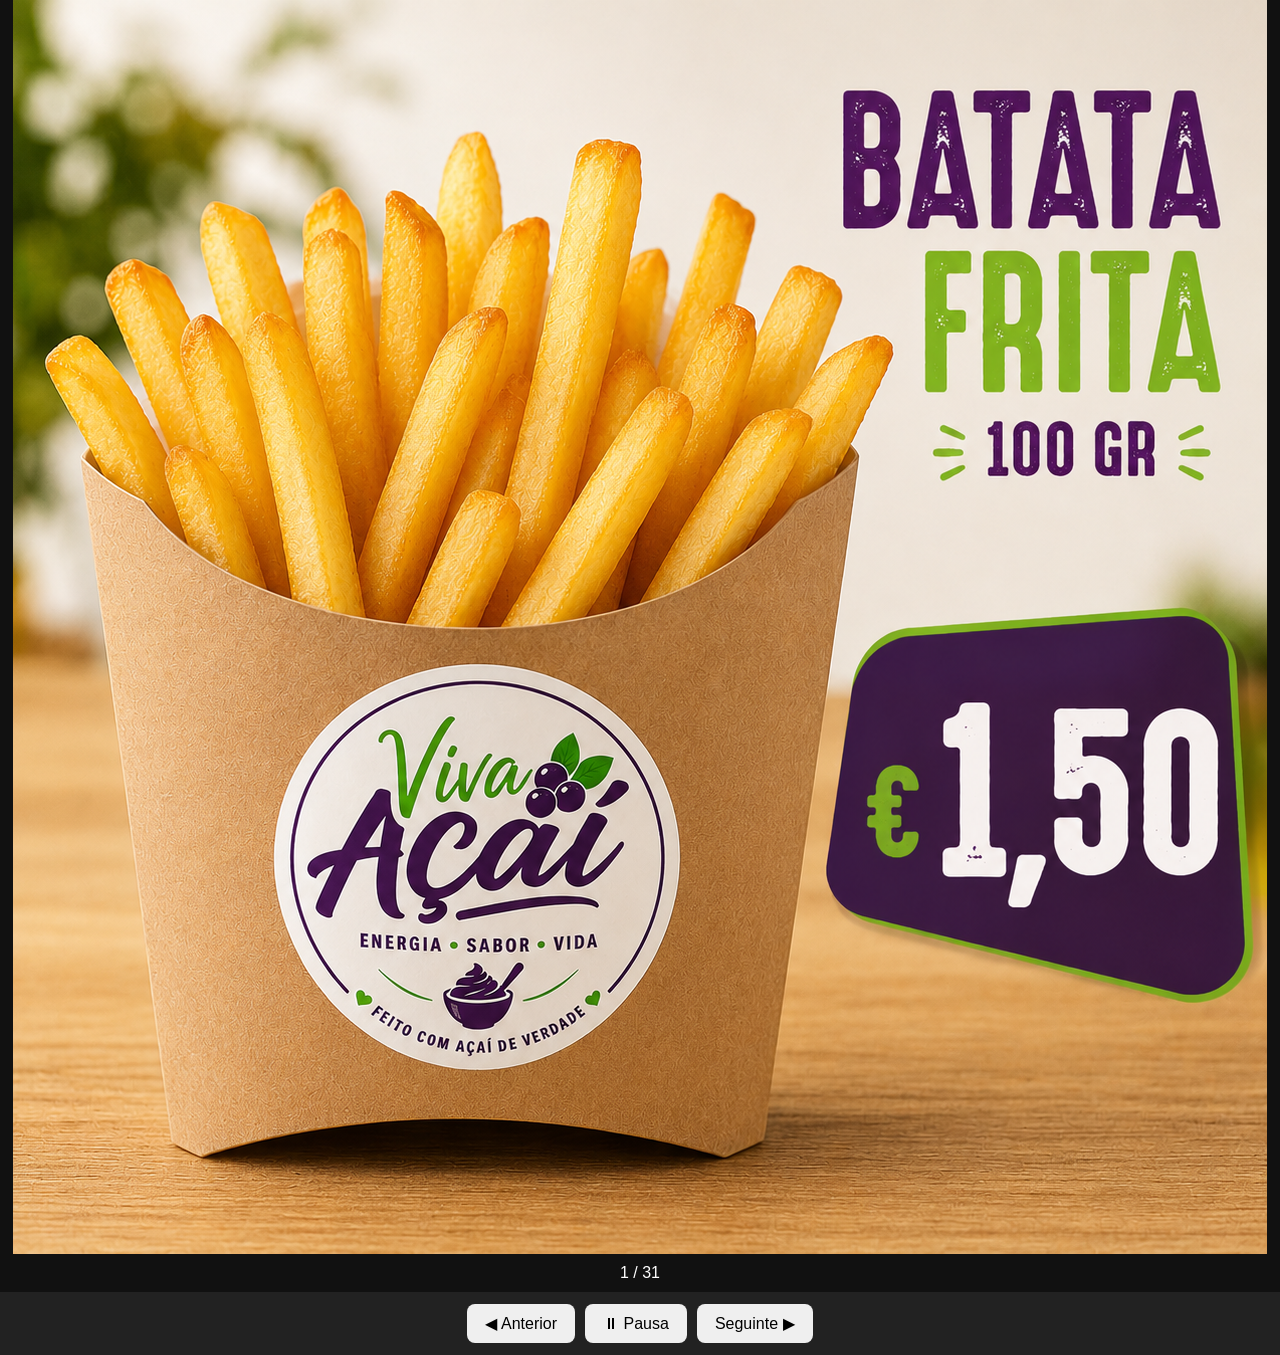
==== index.html @ 9723da30 "Initial commit: Viva Food catalog with GitHub Pages setup" ====
<!DOCTYPE html><html lang="pt"><head><meta charset="utf-8">
<meta name="viewport" content="width=device-width,initial-scale=1">
<title>Viva Food - Catálogo</title>
<style>
body{margin:0;background:#111;color:#fff;font-family:Arial,sans-serif;display:flex;flex-direction:column;height:100vh}
#viewer{flex:1;display:flex;align-items:center;justify-content:center}
img{max-width:100%;max-height:100%;object-fit:contain}
.controls{display:flex;gap:10px;justify-content:center;padding:12px;background:#222}
button{padding:10px 18px;font-size:16px;border:none;border-radius:8px;cursor:pointer}
#counter{padding:10px;text-align:center}
</style></head><body>
<div id="viewer"><img id="slide"></div>
<div id="counter"></div>
<div class="controls">
<button onclick="prev()">◀ Anterior</button>
<button onclick="toggle()" id="pp">⏸ Pausa</button>
<button onclick="next()">Seguinte ▶</button>
</div>
<script>
const imgs=["BATATA FRITA 100 GR.png","CAMARAO COM ALHO PORα.jpeg","CARDAPIO 1254 X 1254.png","COCA Z.png","CRISTAL.png","ChatGPT Image 23_06_2026, 23_33_14.png","ESPAGUETTI.png","FANTA 33.png","FOLHA 1.png","FOLHA 5.png","IMPERIAL 1,50.png","LASANHA.png","MASSAS FOLHA 4.png","NOSSAS PIZZAS 30 CM.png","PAGINA 2 DE 6.png","PAGINA 2.png","PAGINA 3 DE 6.png","PAGINA 3.png","PAGINA 4.png","QR CODE PROMOÇAO.png","QR CODE VIDEO.png","SALGADAS.png","SALGADINHOS BRASILEIROS 123.png","SOBREMESA WAFFLE AÇAI.png","SUCOS CARDAPIO.png","SUCOS SUCOS SUCOS.png","SWEPP.png","VIVA PASTAS CARDAPIO.png","WAFFLE.png","bolinho de tomate.png","pao de fiambre.jpeg"];
let i=0,play=true;
const el=document.getElementById('slide'),c=document.getElementById('counter'),pp=document.getElementById('pp');
function show(){el.src=imgs[i];c.textContent=(i+1)+" / "+imgs.length;}
function next(){i=(i+1)%imgs.length;show();}
function prev(){i=(i-1+imgs.length)%imgs.length;show();}
function toggle(){play=!play;pp.textContent=play?"⏸ Pausa":"▶ Play";}
setInterval(()=>{if(play)next();},5000);
document.onkeydown=e=>{if(e.key==="ArrowRight")next();if(e.key==="ArrowLeft")prev();if(e.key===" ")toggle();}
show();
</script></body></html>
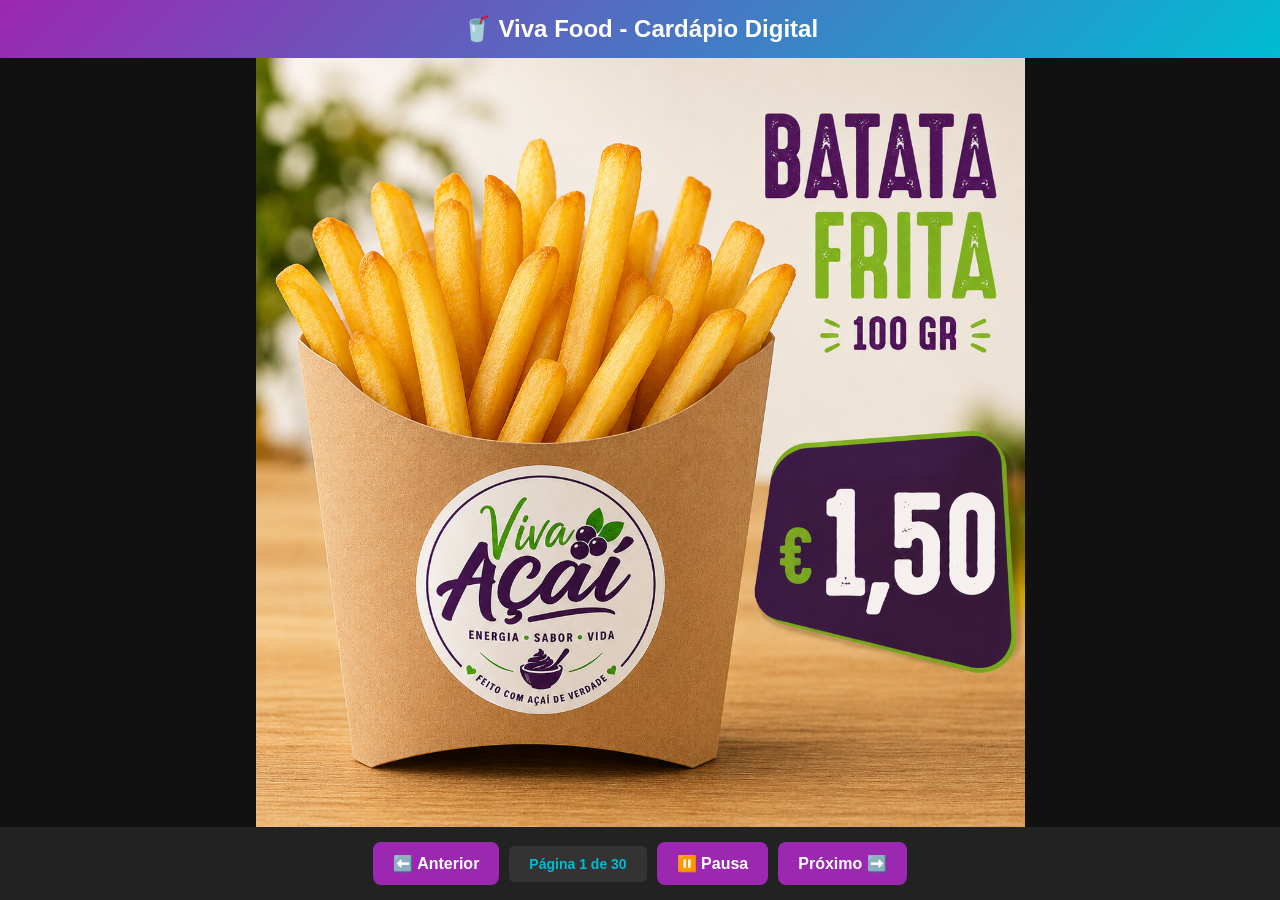
==== commit 447843c8: "Fix: Improve index.html with better styling and error handling" ====
--- a/index.html
+++ b/index.html
@@ -1,30 +1,212 @@
-<!DOCTYPE html><html lang="pt"><head><meta charset="utf-8">
-<meta name="viewport" content="width=device-width,initial-scale=1">
-<title>Viva Food - Catálogo</title>
-<style>
-body{margin:0;background:#111;color:#fff;font-family:Arial,sans-serif;display:flex;flex-direction:column;height:100vh}
-#viewer{flex:1;display:flex;align-items:center;justify-content:center}
-img{max-width:100%;max-height:100%;object-fit:contain}
-.controls{display:flex;gap:10px;justify-content:center;padding:12px;background:#222}
-button{padding:10px 18px;font-size:16px;border:none;border-radius:8px;cursor:pointer}
-#counter{padding:10px;text-align:center}
-</style></head><body>
-<div id="viewer"><img id="slide"></div>
-<div id="counter"></div>
-<div class="controls">
-<button onclick="prev()">◀ Anterior</button>
-<button onclick="toggle()" id="pp">⏸ Pausa</button>
-<button onclick="next()">Seguinte ▶</button>
-</div>
-<script>
-const imgs=["BATATA FRITA 100 GR.png","CAMARAO COM ALHO PORα.jpeg","CARDAPIO 1254 X 1254.png","COCA Z.png","CRISTAL.png","ChatGPT Image 23_06_2026, 23_33_14.png","ESPAGUETTI.png","FANTA 33.png","FOLHA 1.png","FOLHA 5.png","IMPERIAL 1,50.png","LASANHA.png","MASSAS FOLHA 4.png","NOSSAS PIZZAS 30 CM.png","PAGINA 2 DE 6.png","PAGINA 2.png","PAGINA 3 DE 6.png","PAGINA 3.png","PAGINA 4.png","QR CODE PROMOÇAO.png","QR CODE VIDEO.png","SALGADAS.png","SALGADINHOS BRASILEIROS 123.png","SOBREMESA WAFFLE AÇAI.png","SUCOS CARDAPIO.png","SUCOS SUCOS SUCOS.png","SWEPP.png","VIVA PASTAS CARDAPIO.png","WAFFLE.png","bolinho de tomate.png","pao de fiambre.jpeg"];
-let i=0,play=true;
-const el=document.getElementById('slide'),c=document.getElementById('counter'),pp=document.getElementById('pp');
-function show(){el.src=imgs[i];c.textContent=(i+1)+" / "+imgs.length;}
-function next(){i=(i+1)%imgs.length;show();}
-function prev(){i=(i-1+imgs.length)%imgs.length;show();}
-function toggle(){play=!play;pp.textContent=play?"⏸ Pausa":"▶ Play";}
-setInterval(()=>{if(play)next();},5000);
-document.onkeydown=e=>{if(e.key==="ArrowRight")next();if(e.key==="ArrowLeft")prev();if(e.key===" ")toggle();}
-show();
-</script></body></html>+<!DOCTYPE html>
+<html lang="pt-BR">
+<head>
+    <meta charset="UTF-8">
+    <meta name="viewport" content="width=device-width, initial-scale=1.0">
+    <title>🥤 Viva Food - Cardápio Digital</title>
+    <style>
+        * {
+            margin: 0;
+            padding: 0;
+            box-sizing: border-box;
+        }
+
+        body {
+            font-family: 'Arial', sans-serif;
+            background: #1a1a1a;
+            color: #fff;
+            display: flex;
+            flex-direction: column;
+            height: 100vh;
+            overflow: hidden;
+        }
+
+        header {
+            background: linear-gradient(135deg, #9C27B0 0%, #00BCD4 100%);
+            padding: 15px;
+            text-align: center;
+            box-shadow: 0 4px 6px rgba(0,0,0,0.3);
+        }
+
+        header h1 {
+            font-size: 24px;
+            margin: 0;
+        }
+
+        #viewer {
+            flex: 1;
+            display: flex;
+            align-items: center;
+            justify-content: center;
+            overflow: auto;
+            background: #111;
+        }
+
+        #slide {
+            max-width: 100%;
+            max-height: 100%;
+            object-fit: contain;
+        }
+
+        .controls {
+            display: flex;
+            gap: 10px;
+            justify-content: center;
+            align-items: center;
+            padding: 15px;
+            background: #222;
+            flex-wrap: wrap;
+        }
+
+        button {
+            padding: 12px 20px;
+            font-size: 16px;
+            border: none;
+            border-radius: 8px;
+            cursor: pointer;
+            background: #9C27B0;
+            color: white;
+            transition: all 0.3s;
+            font-weight: bold;
+        }
+
+        button:hover {
+            background: #7b1fa2;
+            transform: scale(1.05);
+        }
+
+        button:active {
+            transform: scale(0.95);
+        }
+
+        #counter {
+            padding: 10px 20px;
+            text-align: center;
+            background: #333;
+            font-weight: bold;
+            border-radius: 5px;
+        }
+
+        .page-info {
+            font-size: 14px;
+            color: #00BCD4;
+        }
+
+        @media (max-width: 768px) {
+            header h1 {
+                font-size: 18px;
+            }
+
+            .controls {
+                gap: 5px;
+            }
+
+            button {
+                padding: 10px 15px;
+                font-size: 14px;
+            }
+        }
+    </style>
+</head>
+<body>
+    <header>
+        <h1>🥤 Viva Food - Cardápio Digital</h1>
+    </header>
+
+    <div id="viewer">
+        <img id="slide" alt="Cardápio">
+    </div>
+
+    <div class="controls">
+        <button onclick="prev()">⬅️ Anterior</button>
+        <div id="counter" class="page-info"></div>
+        <button onclick="toggle()" id="pp">⏸️ Pausa</button>
+        <button onclick="next()">Próximo ➡️</button>
+    </div>
+
+    <script>
+        const imgs = [
+            "BATATA FRITA 100 GR.png",
+            "bolinho de tomate.png",
+            "CARDAPIO 1254 X 1254.png",
+            "COCA Z.png",
+            "CRISTAL.png",
+            "ChatGPT Image 23_06_2026, 23_33_14.png",
+            "ESPAGUETTI.png",
+            "FANTA 33.png",
+            "FOLHA 1.png",
+            "FOLHA 5.png",
+            "IMPERIAL 1,50.png",
+            "LASANHA.png",
+            "MASSAS FOLHA 4.png",
+            "NOSSAS PIZZAS 30 CM.png",
+            "PAGINA 2 DE 6.png",
+            "PAGINA 2.png",
+            "PAGINA 3 DE 6.png",
+            "PAGINA 3.png",
+            "PAGINA 4.png",
+            "QR CODE PROMOÇAO.png",
+            "QR CODE VIDEO.png",
+            "SALGADAS.png",
+            "SALGADINHOS BRASILEIROS 123.png",
+            "SOBREMESA WAFFLE AÇAI.png",
+            "SUCOS CARDAPIO.png",
+            "SUCOS SUCOS SUCOS.png",
+            "SWEPP.png",
+            "VIVA PASTAS CARDAPIO.png",
+            "WAFFLE.png",
+            "pao de fiambre.jpeg"
+        ];
+
+        let currentIndex = 0;
+        let isPlaying = true;
+        let autoPlayInterval;
+
+        const slideImg = document.getElementById('slide');
+        const counterDiv = document.getElementById('counter');
+        const playPauseBtn = document.getElementById('pp');
+
+        function updateDisplay() {
+            slideImg.src = imgs[currentIndex];
+            counterDiv.textContent = `Página ${currentIndex + 1} de ${imgs.length}`;
+        }
+
+        function next() {
+            currentIndex = (currentIndex + 1) % imgs.length;
+            updateDisplay();
+        }
+
+        function prev() {
+            currentIndex = (currentIndex - 1 + imgs.length) % imgs.length;
+            updateDisplay();
+        }
+
+        function toggle() {
+            isPlaying = !isPlaying;
+            playPauseBtn.textContent = isPlaying ? "⏸️ Pausa" : "▶️ Play";
+            if (isPlaying) {
+                startAutoPlay();
+            } else {
+                clearInterval(autoPlayInterval);
+            }
+        }
+
+        function startAutoPlay() {
+            autoPlayInterval = setInterval(next, 5000);
+        }
+
+        function handleKeyPress(e) {
+            if (e.key === "ArrowRight") next();
+            if (e.key === "ArrowLeft") prev();
+            if (e.key === " ") toggle();
+        }
+
+        document.addEventListener('keydown', handleKeyPress);
+
+        updateDisplay();
+        startAutoPlay();
+
+        console.log('✅ Cardápio carregado com sucesso!');
+    </script>
+</body>
+</html>
